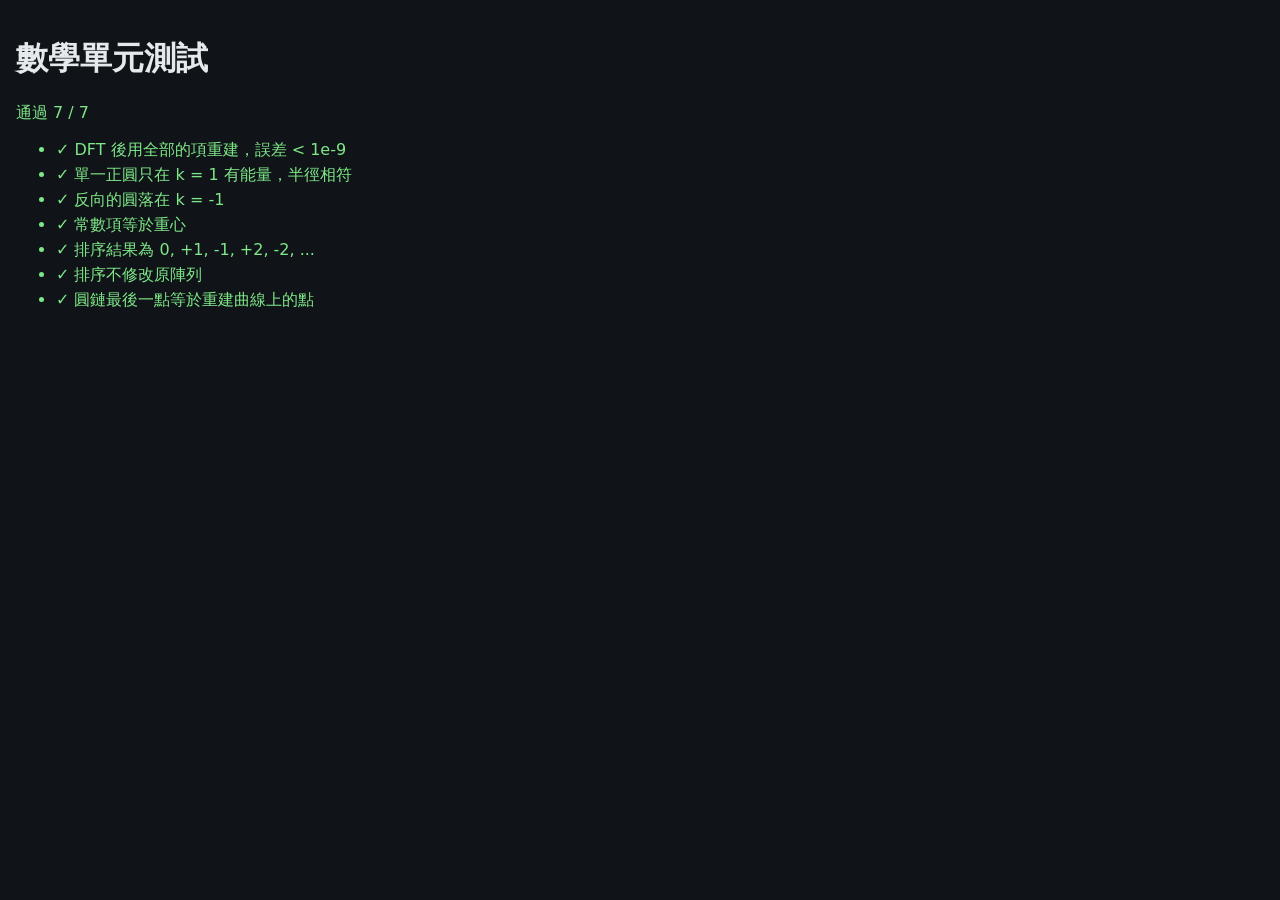
==== test/test.html @ 2e0345e1 "加入 DFT 數學核心與單元測試 Co-Authored-By: Claude Opus 5.5 <noreply@anthropic.com>" ====
<!DOCTYPE html>
<html lang="zh-Hant">
<head>
  <meta charset="UTF-8">
  <meta name="viewport" content="width=device-width, initial-scale=1">
  <title>數學單元測試</title>
  <style>
    body {
      margin: 0;
      padding: 16px;
      background: #101418;
      color: #e6e9ec;
      font-family: system-ui, -apple-system, "PingFang TC", "Microsoft JhengHei", sans-serif;
    }
    .pass { color: #7ee787; }
    .fail { color: #ff7b72; }
    li { margin: 4px 0; }
  </style>
</head>
<body>
  <h1>數學單元測試</h1>
  <p id="summary"></p>
  <ul id="results"></ul>

  <script src="../js/dft.js"></script>
  <script src="../js/path.js"></script>
  <script src="tests.js"></script>
  <script>
    // 網址加上 ?filter=關鍵字 可只跑部分測試
    const filter = new URLSearchParams(location.search).get('filter') || '';
    const results = runTests(filter);
    const list = document.getElementById('results');
    for (const r of results) {
      const li = document.createElement('li');
      li.className = r.ok ? 'pass' : 'fail';
      li.textContent = (r.ok ? '✓ ' : '✗ ') + r.name + (r.ok ? '' : '：' + r.error);
      list.appendChild(li);
    }
    const passed = results.filter((r) => r.ok).length;
    const summary = document.getElementById('summary');
    summary.textContent = `通過 ${passed} / ${results.length}`;
    summary.className = passed === results.length ? 'pass' : 'fail';
  </script>
</body>
</html>
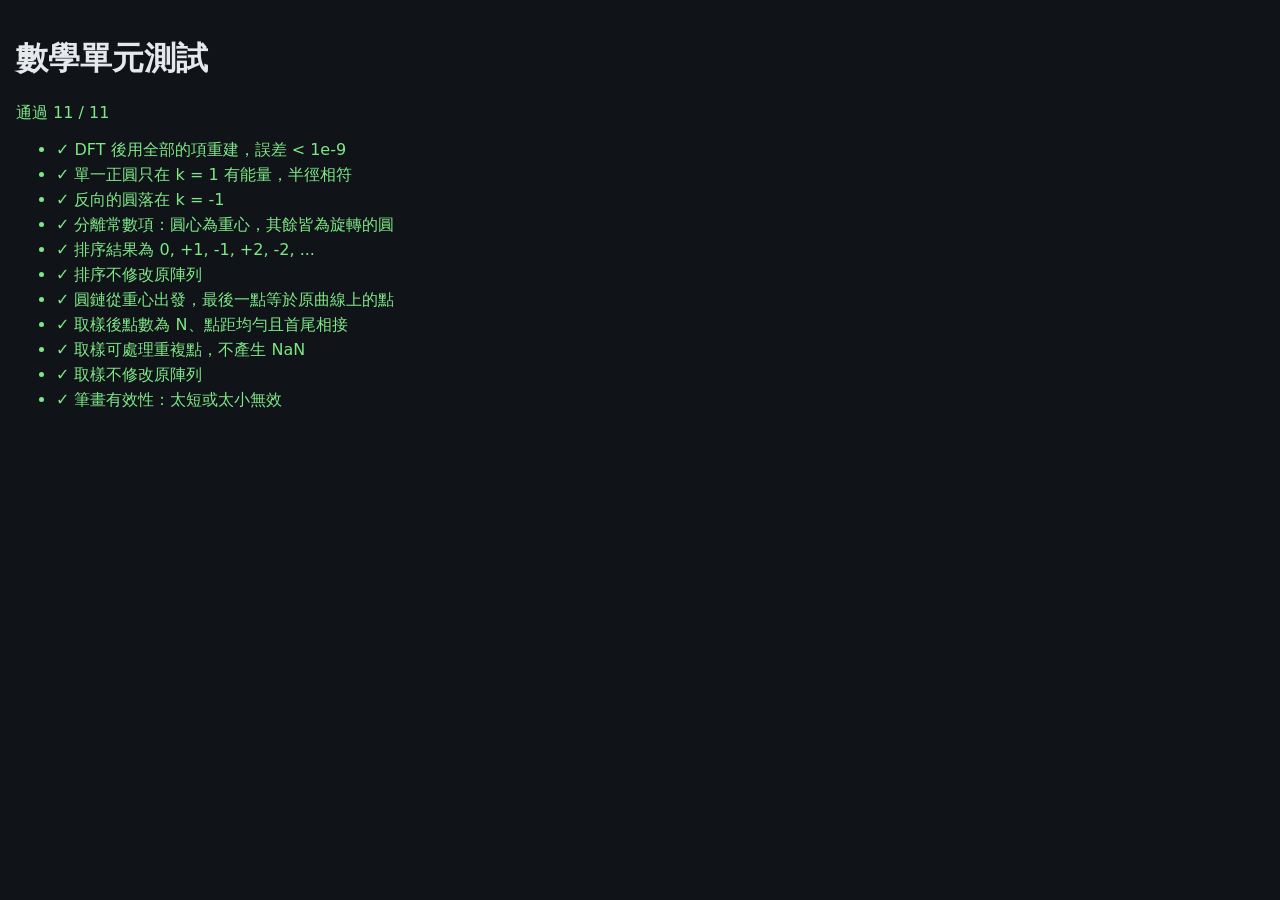
==== commit 43420653: "重構：常數項在數學層分離、樣式集中於 render.js、精簡狀態與 CSS - dft.js：新增 splitConstant 與 pointAt，reconstruct 共用 pointAt - " ====
--- a/test/test.html
+++ b/test/test.html
@@ -33,13 +33,12 @@
     for (const r of results) {
       const li = document.createElement('li');
       li.className = r.ok ? 'pass' : 'fail';
-      li.textContent = (r.ok ? '✓ ' : '✗ ') + r.name + (r.ok ? '' : '：' + r.error);
+      li.textContent = formatResult(r);
       list.appendChild(li);
     }
-    const passed = results.filter((r) => r.ok).length;
     const summary = document.getElementById('summary');
-    summary.textContent = `通過 ${passed} / ${results.length}`;
-    summary.className = passed === results.length ? 'pass' : 'fail';
+    summary.textContent = summarize(results);
+    summary.className = results.every((r) => r.ok) ? 'pass' : 'fail';
   </script>
 </body>
 </html>
